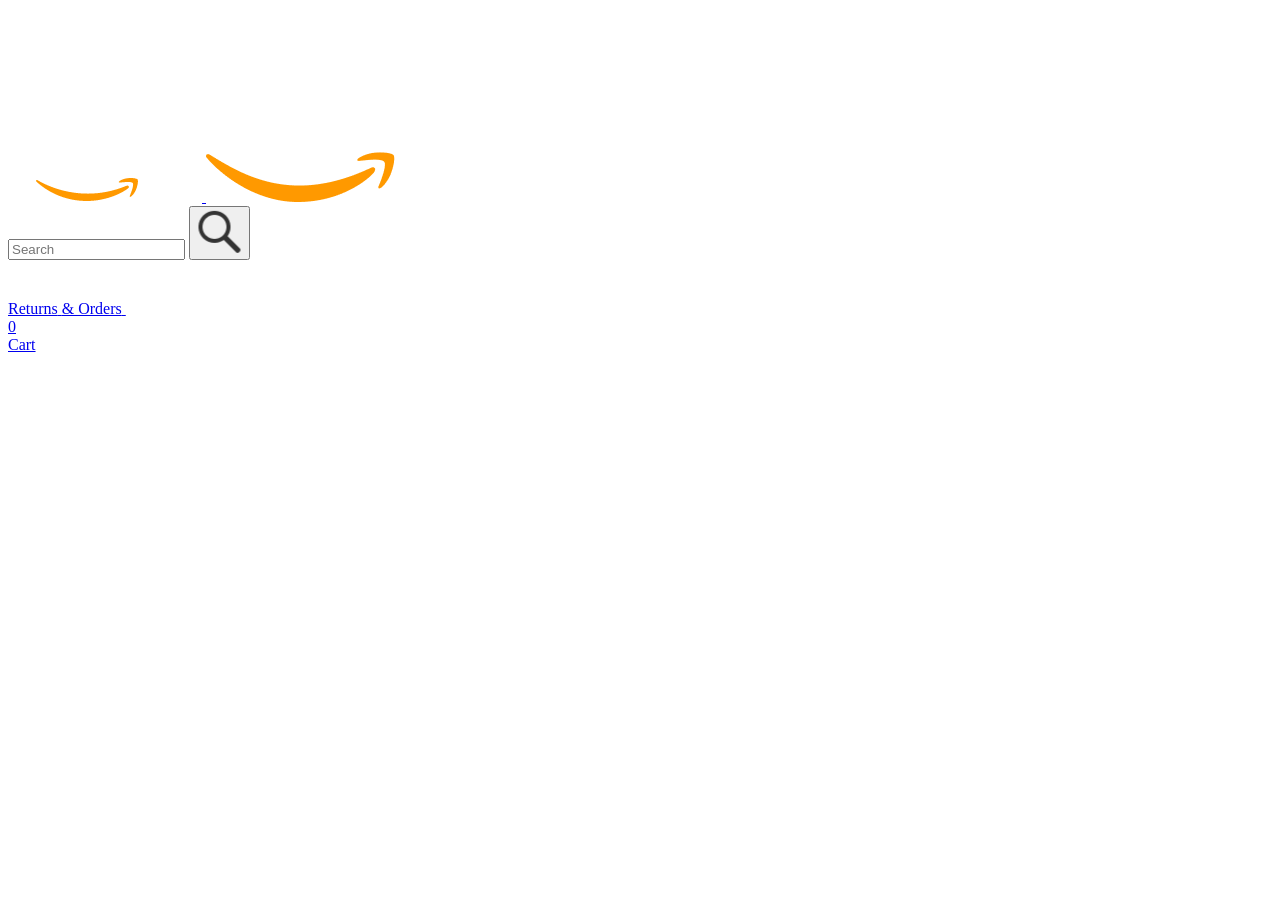
==== amazon.html @ dc672f6c "Make cart quantity interactive" ====
<!DOCTYPE html>
<html>
  <head>
    <title>Amazon Project</title>

    <!-- This code is needed for responsive design to work.
      (Responsive design = make the website look good on
      smaller screen sizes like a phone or a tablet). -->
    <meta name="viewport" content="width=device-width, initial-scale=1">

    <!-- Load a font called Roboto from Google Fonts. -->
    <link rel="preconnect" href="https://fonts.googleapis.com">
    <link rel="preconnect" href="https://fonts.gstatic.com" crossorigin>
    <link href="https://fonts.googleapis.com/css2?family=Roboto:wght@400;500;700&display=swap" rel="stylesheet">

    <!-- Here are the CSS files for this page. -->
    <link rel="stylesheet" href="styles/shared/general.css">
    <link rel="stylesheet" href="styles/shared/amazon-header.css">
    <link rel="stylesheet" href="styles/pages/amazon.css">
  </head>
  <body>
    <div class="amazon-header">
      <div class="amazon-header-left-section">
        <a href="amazon.html" class="header-link">
          <img class="amazon-logo"
            src="images/amazon-logo-white.png">
          <img class="amazon-mobile-logo"
            src="images/amazon-mobile-logo-white.png">
        </a>
      </div>

      <div class="amazon-header-middle-section">
        <input class="search-bar" type="text" placeholder="Search">

        <button class="search-button">
          <img class="search-icon" src="images/icons/search-icon.png">
        </button>
      </div>

      <div class="amazon-header-right-section">
        <a class="orders-link header-link" href="orders.html">
          <span class="returns-text">Returns</span>
          <span class="orders-text">& Orders</span>
        </a>

        <a class="cart-link header-link" href="checkout.html">
          <img class="cart-icon" src="images/icons/cart-icon.png">
          <div class="cart-quantity js-cart-quantity">0</div>
          <div class="cart-text">Cart</div>
        </a>
      </div>
    </div>
    
    <div class="main">
      <div class="products-grid js-products-grid">
      </div>
    </div>
    <script src="data/cart.js">
    </script>
    <script src="data/products.js">
    </script>
    <script src="scripts/amazon.js">
    </script>
  </body>
</html>
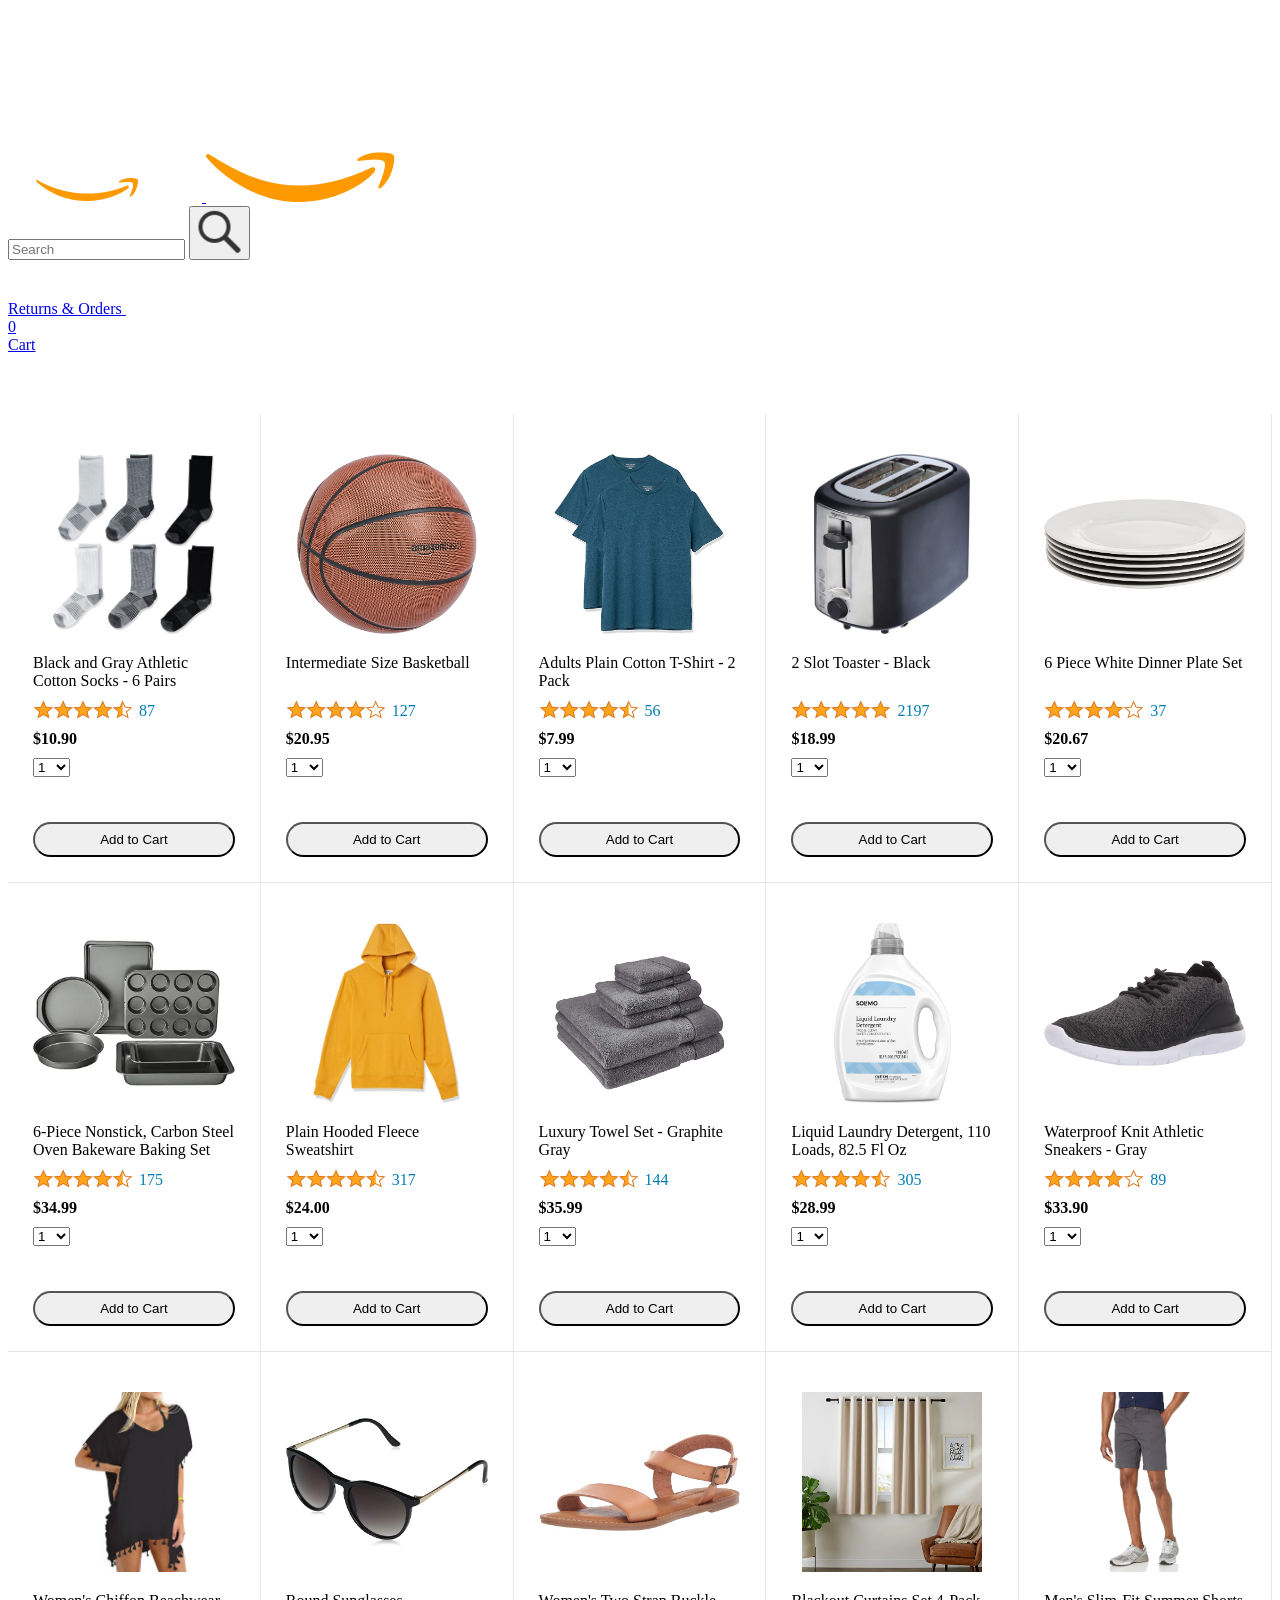
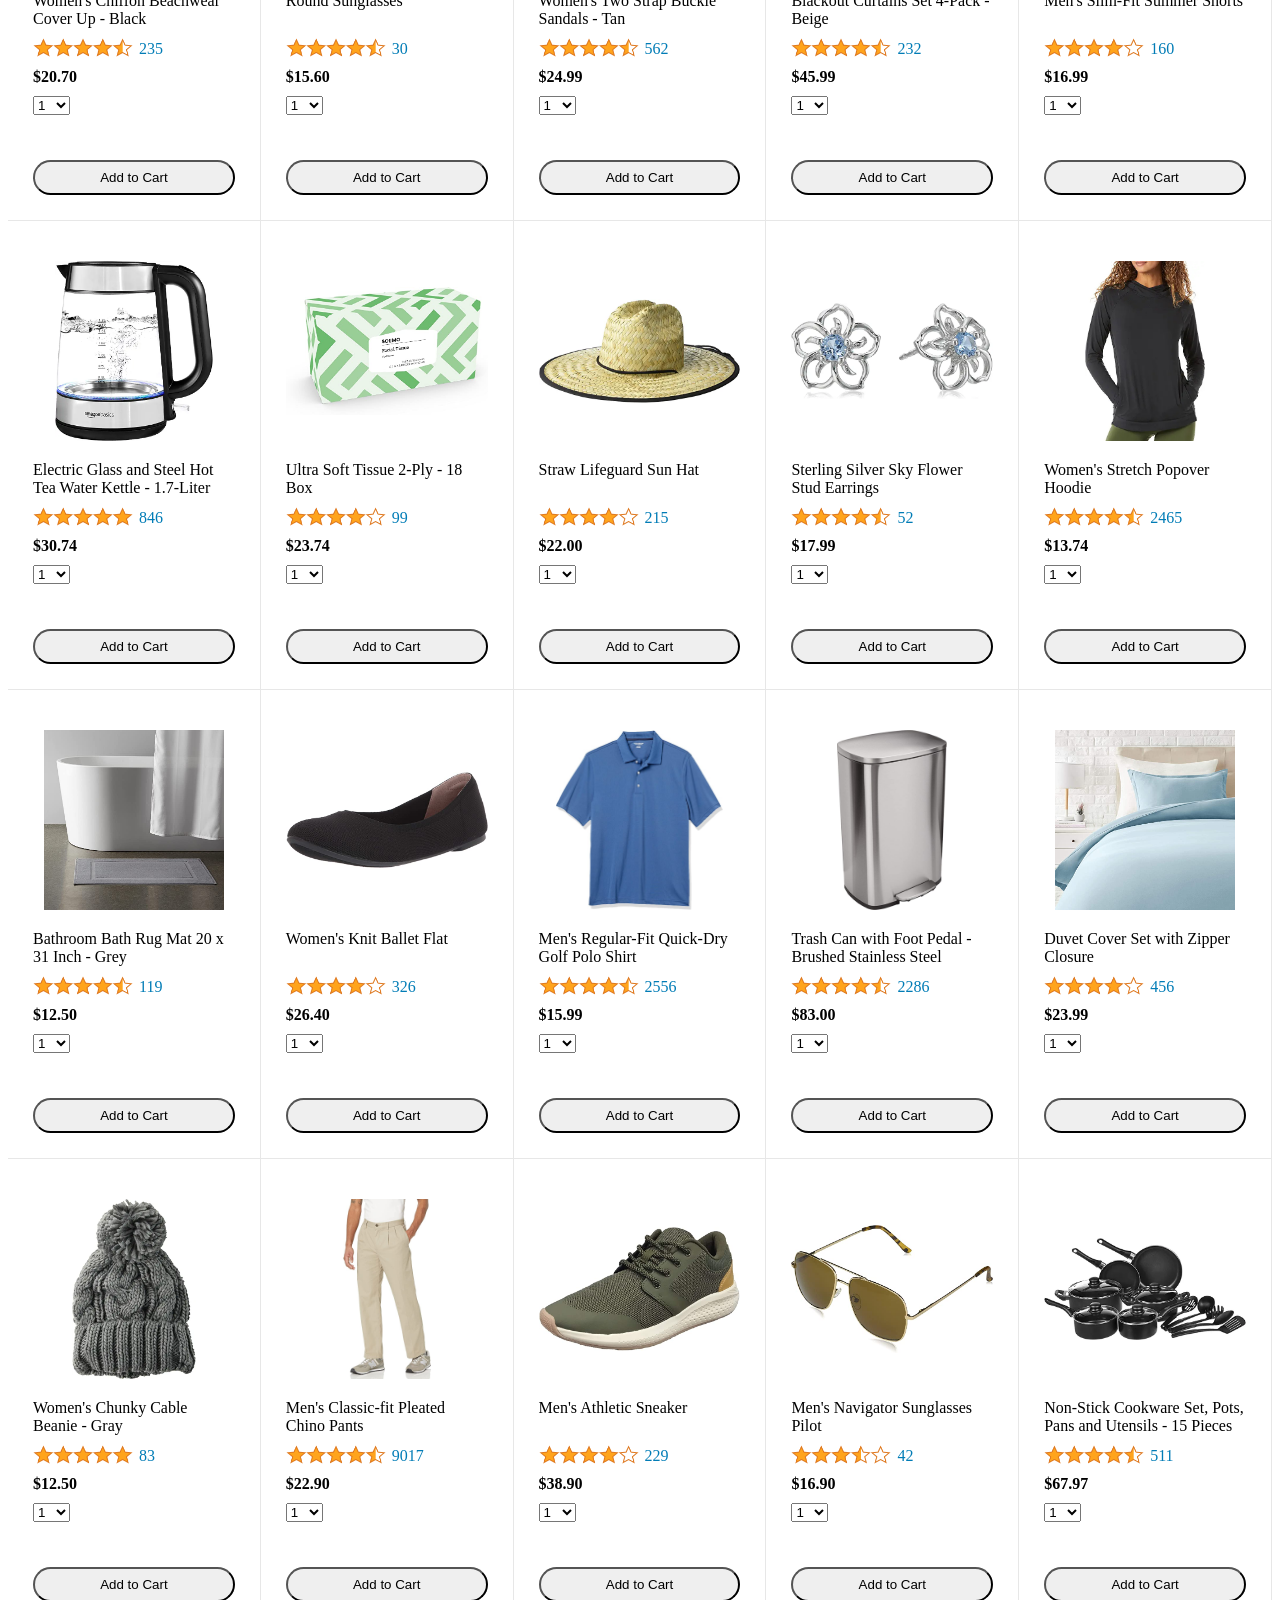
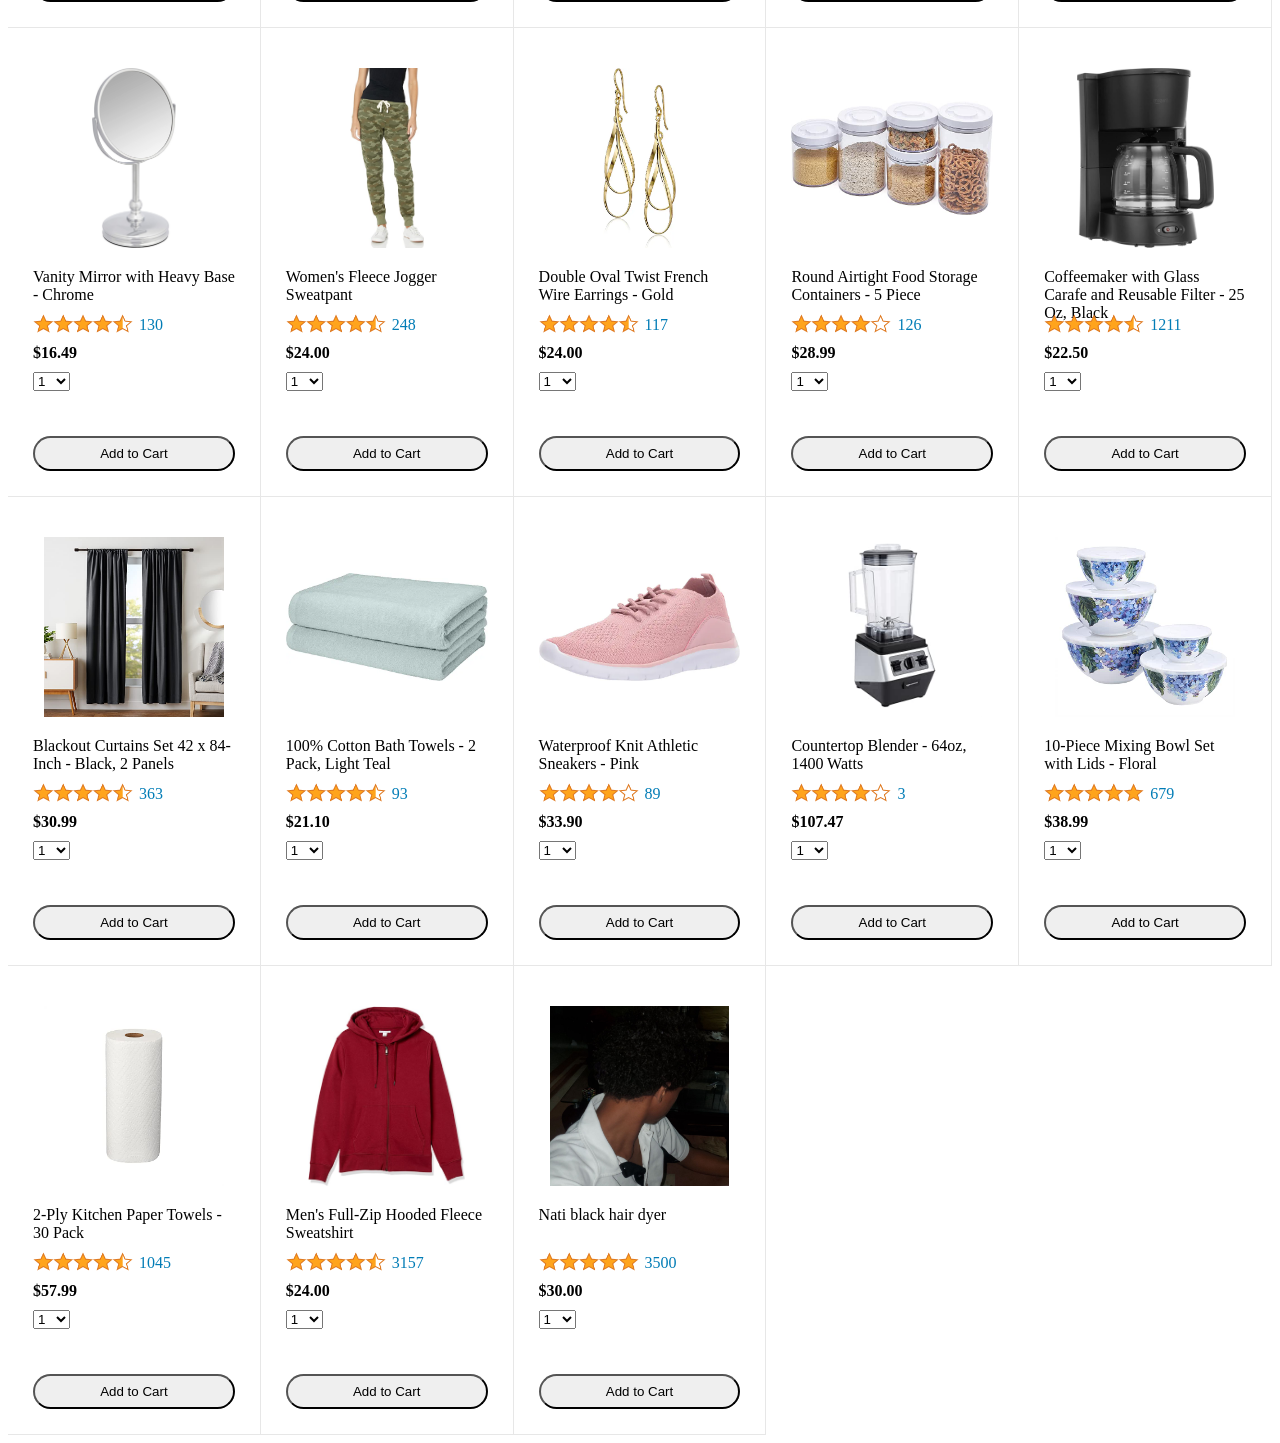
==== commit 8c42cb59: "Use modules and import cart from cart.js" ====
--- a/amazon.html
+++ b/amazon.html
@@ -55,11 +55,9 @@
       <div class="products-grid js-products-grid">
       </div>
     </div>
-    <script src="data/cart.js">
-    </script>
     <script src="data/products.js">
     </script>
-    <script src="scripts/amazon.js">
+    <script type="module" src="scripts/amazon.js">
     </script>
   </body>
 </html>
--- a/styles/pages/amazon.css
+++ b/styles/pages/amazon.css
@@ -0,0 +1,166 @@
+.main {
+  margin-top: 60px;
+}
+
+.products-grid {
+  display: grid;
+
+  /* - In CSS Grid, 1fr means a column will take up the
+       remaining space in the grid.
+     - If we write 1fr 1fr ... 1fr; 8 times, this will
+       divide the grid into 8 columns, each taking up an
+       equal amount of the space.
+     - repeat(8, 1fr); is a shortcut for repeating "1fr"
+       8 times (instead of typing out "1fr" 8 times).
+       repeat(...) is a special property that works with
+       display: grid; */
+  grid-template-columns: repeat(8, 1fr);
+}
+
+/* @media is used to create responsive design (making the
+   website look good on any screen size). This @media
+   means when the screen width is 2000px or less, we
+   will divide the grid into 7 columns instead of 8. */
+@media (max-width: 2000px) {
+  .products-grid {
+    grid-template-columns: repeat(7, 1fr);
+  }
+}
+
+/* This @media means when the screen width is 1600px or
+   less, we will divide the grid into 6 columns. */
+@media (max-width: 1600px) {
+  .products-grid {
+    grid-template-columns: repeat(6, 1fr);
+  }
+}
+
+@media (max-width: 1300px) {
+  .products-grid {
+    grid-template-columns: repeat(5, 1fr);
+  }
+}
+
+@media (max-width: 1000px) {
+  .products-grid {
+    grid-template-columns: repeat(4, 1fr);
+  }
+}
+
+@media (max-width: 800px) {
+  .products-grid {
+    grid-template-columns: repeat(3, 1fr);
+  }
+}
+
+@media (max-width: 575px) {
+  .products-grid {
+    grid-template-columns: repeat(2, 1fr);
+  }
+}
+
+@media (max-width: 450px) {
+  .products-grid {
+    grid-template-columns: 1fr;
+  }
+}
+
+.product-container {
+  padding-top: 40px;
+  padding-bottom: 25px;
+  padding-left: 25px;
+  padding-right: 25px;
+
+  border-right: 1px solid rgb(231, 231, 231);
+  border-bottom: 1px solid rgb(231, 231, 231);
+
+  display: flex;
+  flex-direction: column;
+}
+
+.product-image-container {
+  display: flex;
+  justify-content: center;
+  align-items: center;
+
+  height: 180px;
+  margin-bottom: 20px;
+}
+
+.product-image {
+  /* Images will overflow their container by default. To
+    prevent this, we set max-width and max-height to 100%
+    so they stay inside their container. */
+  max-width: 100%;
+  max-height: 100%;
+}
+
+.product-name {
+  height: 40px;
+  margin-bottom: 5px;
+}
+
+.product-rating-container {
+  display: flex;
+  align-items: center;
+  margin-bottom: 10px;
+}
+
+.product-rating-stars {
+  width: 100px;
+  margin-right: 6px;
+}
+
+.product-rating-count {
+  color: rgb(1, 124, 182);
+  cursor: pointer;
+  margin-top: 3px;
+}
+
+.product-price {
+  font-weight: 700;
+  margin-bottom: 10px;
+}
+
+.product-quantity-container {
+  margin-bottom: 17px;
+}
+
+.product-spacer {
+  flex: 1;
+}
+
+.added-to-cart {
+  color: rgb(6, 125, 98);
+  font-size: 16px;
+
+  display: flex;
+  align-items: center;
+  margin-bottom: 8px;
+
+  /* At first, the "Added to cart" message will
+     be invisible. Use JavaScript to change the
+     opacity and make it visible. */
+     opacity: 0;
+}
+.added-to-cart-visiblity {
+  
+  color: rgb(6, 125, 98);
+  font-size: 16px;
+
+  display: flex;
+  align-items: center;
+  margin-bottom: 8px;
+  opacity: 1;
+}
+
+.added-to-cart img {
+  height: 20px;
+  margin-right: 5px;
+}
+
+.add-to-cart-button {
+  width: 100%;
+  padding: 8px;
+  border-radius: 50px;
+}
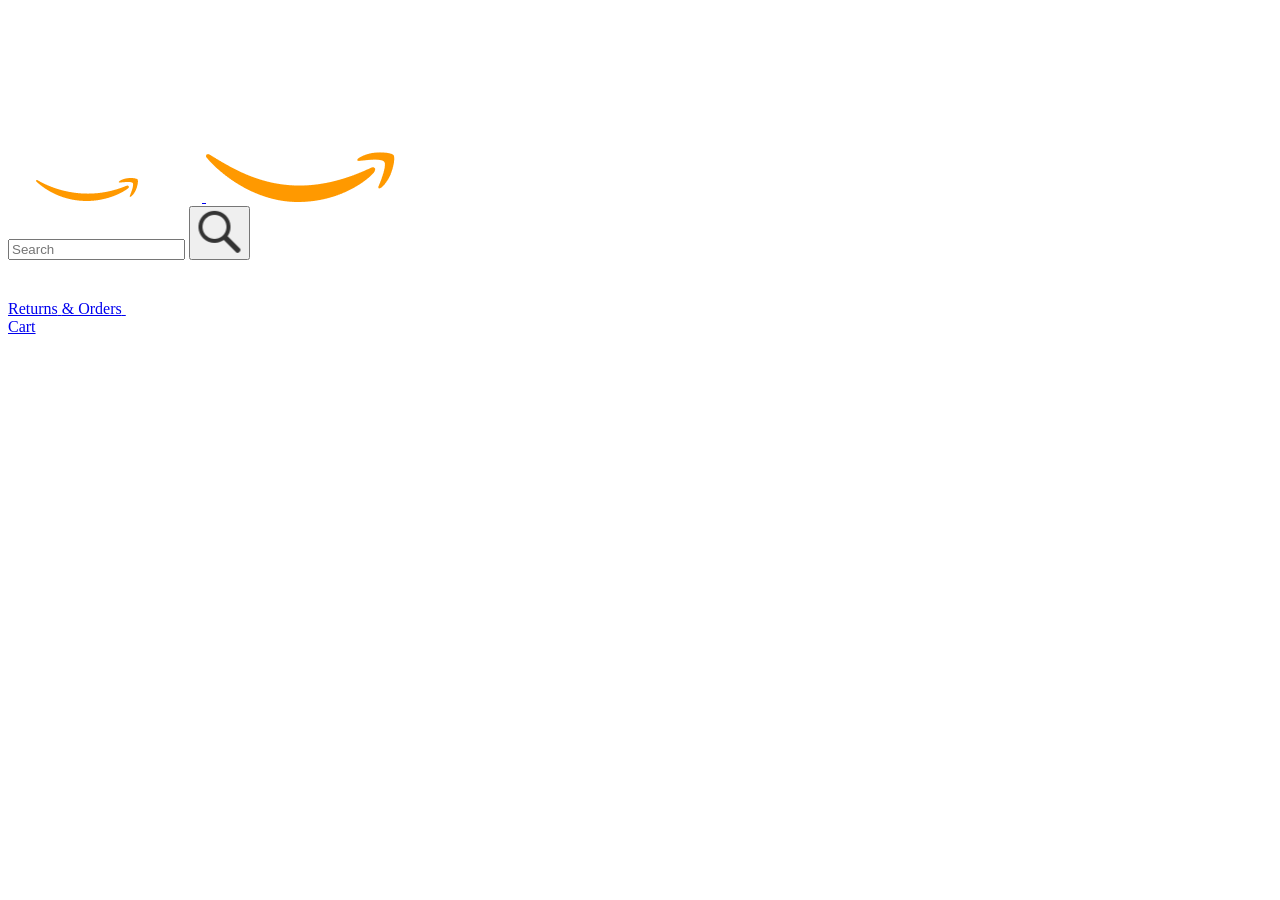
==== commit 6ab62a64: "Enhance search functionality and order tracking display - Added search input and button with event l" ====
--- a/amazon.html
+++ b/amazon.html
@@ -30,9 +30,9 @@
       </div>
 
       <div class="amazon-header-middle-section">
-        <input class="search-bar" type="text" placeholder="Search">
+        <input class="search-bar js-search-value" type="text" placeholder="Search">
 
-        <button class="search-button">
+        <button class="search-button js-search-button">
           <img class="search-icon" src="images/icons/search-icon.png">
         </button>
       </div>
@@ -45,19 +45,19 @@
 
         <a class="cart-link header-link" href="checkout.html">
           <img class="cart-icon" src="images/icons/cart-icon.png">
-          <div class="cart-quantity js-cart-quantity">0</div>
+          <div class="cart-quantity js-cart-quantity"></div>
           <div class="cart-text">Cart</div>
         </a>
       </div>
     </div>
     
     <div class="main">
+      
       <div class="products-grid js-products-grid">
       </div>
     </div>
-    <script src="data/products.js">
-    </script>
-    <script type="module" src="scripts/amazon.js">
+    <script type="module" 
+            src="scripts/amazon.js">
     </script>
   </body>
-</html>
+</html>
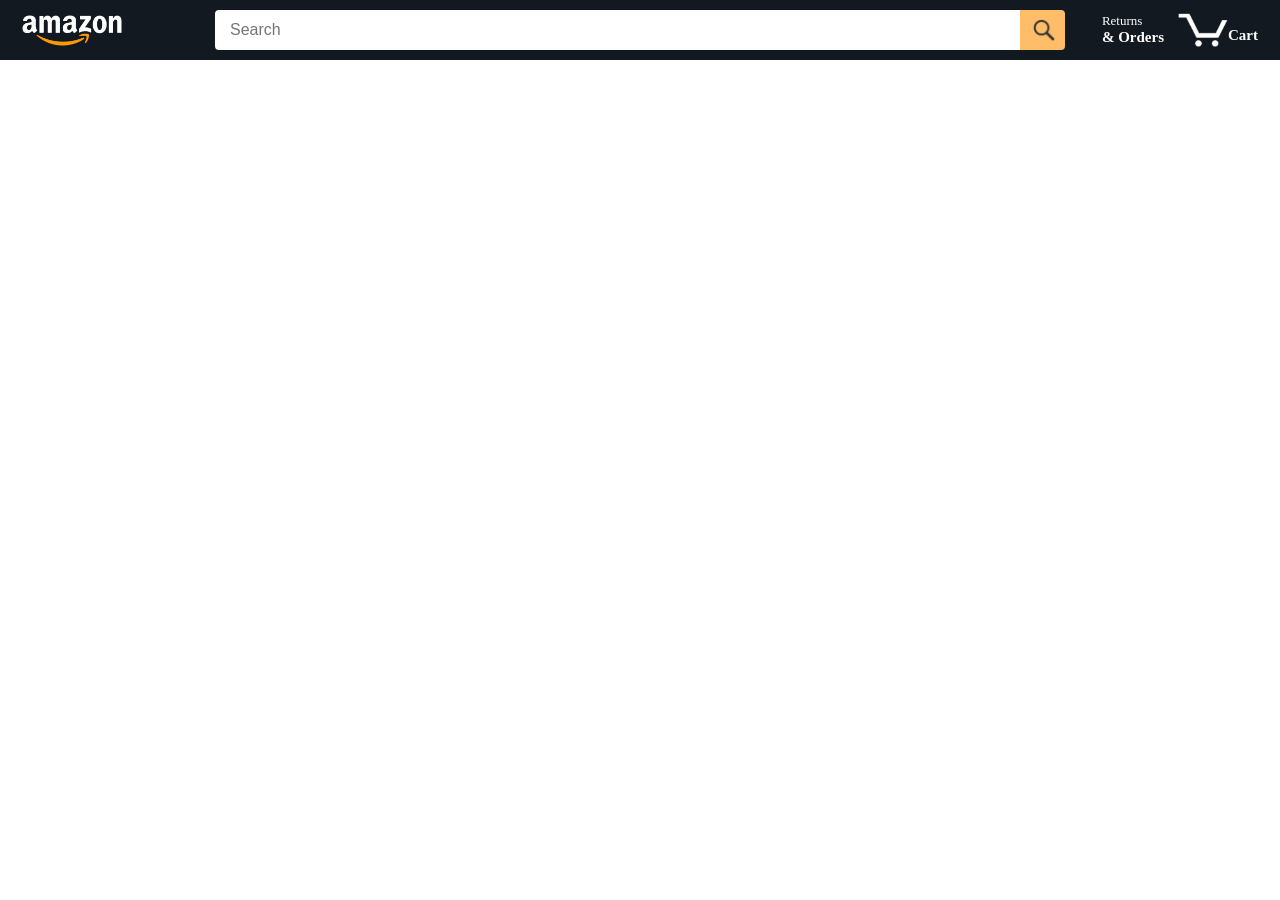
==== commit 2d6e6019: "Add mobile menu functionality and styles for header navigation" ====
--- a/amazon.html
+++ b/amazon.html
@@ -38,6 +38,7 @@
       </div>
 
       <div class="amazon-header-right-section">
+        <div class="header-menu js-header-menu">
         <a class="orders-link header-link" href="orders.html">
           <span class="returns-text">Returns</span>
           <span class="orders-text">& Orders</span>
@@ -48,6 +49,13 @@
           <div class="cart-quantity js-cart-quantity"></div>
           <div class="cart-text">Cart</div>
         </a>
+        </div>
+       <button class="mobile-menu-button js-mobile-menu-button"
+       type="button"
+       aria-label="open nacigation menu"
+       aria-expanded="false">
+        <img class="hamburger-menu-icon" src="images/icons/hamburger-menu.png">
+       </button>
       </div>
     </div>
     
--- a/styles/shared/amazon-header.css
+++ b/styles/shared/amazon-header.css
@@ -0,0 +1,200 @@
+.amazon-header {
+  background-color: rgb(19, 25, 33);
+  color: white;
+  padding-left: 15px;
+  padding-right: 15px;
+
+  display: flex;
+  align-items: center;
+  justify-content: space-between;
+
+  position: fixed;
+  top: 0;
+  left: 0;
+  right: 0;
+  height: 60px;
+}
+
+.amazon-header-left-section {
+  width: 180px;
+}
+
+@media (max-width: 800px) {
+  .amazon-header-left-section {
+    width: unset;
+  }
+}
+
+.header-link {
+  display: inline-block;
+  padding: 6px;
+  border-radius: 2px;
+  cursor: pointer;
+  text-decoration: none;
+  border: 1px solid rgba(0, 0, 0, 0);
+}
+
+.header-link:hover {
+  border: 1px solid white;
+}
+
+.amazon-logo {
+  width: 100px;
+  margin-top: 5px;
+}
+
+.amazon-mobile-logo {
+  display: none;
+}
+
+@media (max-width: 575px) {
+  .amazon-logo {
+    display: none;
+  }
+
+  .amazon-mobile-logo {
+    display: block;
+    height: 35px;
+    margin-top: 5px;
+  }
+}
+
+.amazon-header-middle-section {
+  flex: 1;
+  max-width: 850px;
+  margin-left: 10px;
+  margin-right: 10px;
+  display: flex;
+}
+
+.search-bar {
+  flex: 1;
+  width: 0;
+  font-size: 16px;
+  height: 38px;
+  padding-left: 15px;
+  border: none;
+  border-top-left-radius: 4px;
+  border-bottom-left-radius: 4px;
+  border-top-right-radius: 0;
+  border-bottom-right-radius: 0;
+}
+
+.search-button {
+  background-color: rgb(254, 189, 105);
+  border: none;
+  width: 45px;
+  height: 40px;
+  border-top-right-radius: 4px;
+  border-bottom-right-radius: 4px;
+  flex-shrink: 0;
+}
+
+.search-icon {
+  height: 22px;
+  margin-left: 2px;
+  margin-top: 3px;
+}
+
+.amazon-header-right-section {
+  width: 180px;
+  flex-shrink: 0;
+  display: flex;
+  justify-content: end;
+}
+
+.orders-link {
+  color: white;
+}
+
+.returns-text {
+  display: block;
+  font-size: 13px;
+}
+
+.orders-text {
+  display: block;
+  font-size: 15px;
+  font-weight: 700;
+}
+
+.cart-link {
+  color: white;
+  display: flex;
+  align-items: center;
+  position: relative;
+}
+
+.cart-icon {
+  width: 50px;
+}
+
+.cart-text {
+  margin-top: 12px;
+  font-size: 15px;
+  font-weight: 700;
+}
+
+.cart-quantity {
+  color: rgb(240, 136, 4);
+  font-size: 16px;
+  font-weight: 700;
+
+  position: absolute;
+  top: 4px;
+  left: 22px;
+  
+  width: 26px;
+  text-align: center;
+}
+.hamburger-menu-icon{
+  width: 30px;
+  height: 30px;
+  object-fit: contain;
+}
+.header-menu{
+  display: flex;
+  align-items: center;
+}
+.mobile-menu-button{
+  display: none;
+  background: none;
+  border: none;
+  color: white;
+  font-size: 28px;
+  cursor: pointer;
+}
+@media (max-width: 600px) {
+  .amazon-header-right-section{
+    width: unset;
+    position: relative;
+
+  }
+  .mobile-menu-button{
+    display: block;
+  }
+  .header-menu{
+    display: none;
+    position: absolute;
+    top: 50px;
+    right: 0;
+
+    background-color: rgb(19,25,33);
+    flex-direction: column;
+    align-items: stretch;
+    width: 170px;
+    padding: 8px;
+    z-index: 100;
+
+  }
+  .header-menu.is-open{
+    display: flex;
+  }
+  .header-menu .orders-link,
+  .header-menu .cart-link{
+    display: flex;
+    align-items: center;
+    padding: 12px;
+  }
+}
+
--- a/styles/pages/amazon.css
+++ b/styles/pages/amazon.css
@@ -4,31 +4,14 @@
 
 .products-grid {
   display: grid;
-
-  /* - In CSS Grid, 1fr means a column will take up the
-       remaining space in the grid.
-     - If we write 1fr 1fr ... 1fr; 8 times, this will
-       divide the grid into 8 columns, each taking up an
-       equal amount of the space.
-     - repeat(8, 1fr); is a shortcut for repeating "1fr"
-       8 times (instead of typing out "1fr" 8 times).
-       repeat(...) is a special property that works with
-       display: grid; */
   grid-template-columns: repeat(8, 1fr);
 }
 
-/* @media is used to create responsive design (making the
-   website look good on any screen size). This @media
-   means when the screen width is 2000px or less, we
-   will divide the grid into 7 columns instead of 8. */
 @media (max-width: 2000px) {
   .products-grid {
     grid-template-columns: repeat(7, 1fr);
   }
 }
-
-/* This @media means when the screen width is 1600px or
-   less, we will divide the grid into 6 columns. */
 @media (max-width: 1600px) {
   .products-grid {
     grid-template-columns: repeat(6, 1fr);
@@ -88,9 +71,6 @@
 }
 
 .product-image {
-  /* Images will overflow their container by default. To
-    prevent this, we set max-width and max-height to 100%
-    so they stay inside their container. */
   max-width: 100%;
   max-height: 100%;
 }
@@ -137,10 +117,6 @@
   display: flex;
   align-items: center;
   margin-bottom: 8px;
-
-  /* At first, the "Added to cart" message will
-     be invisible. Use JavaScript to change the
-     opacity and make it visible. */
      opacity: 0;
 }
 .added-to-cart-visiblity {
@@ -164,3 +140,13 @@
   padding: 8px;
   border-radius: 50px;
 }
+.no-product-message{
+  grid-column: 1 / -1;
+  text-align: center;
+  padding: 80px 20px;
+  color: #333;
+
+}
+.no-product-message p{
+  color: #666;
+}
